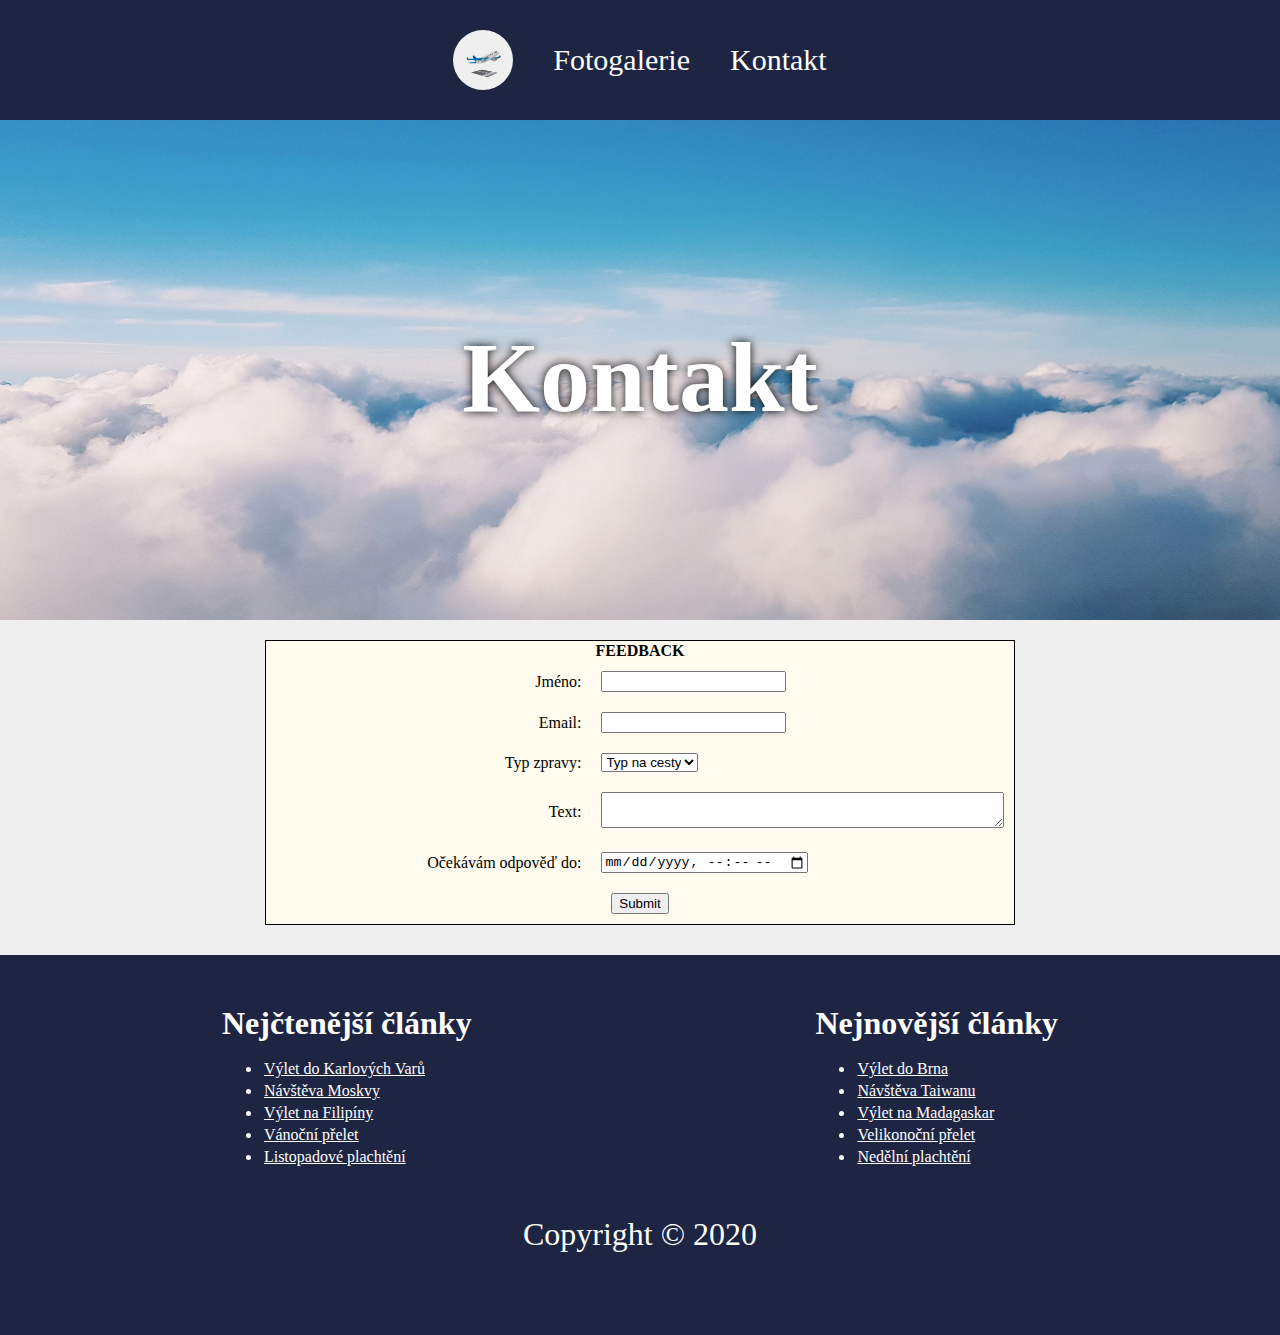
==== cviceni02/form.html @ bea5683b "cviceni02" ====
<!DOCTYPE html>
<html lang="en">
<head>
    <meta charset="UTF-8">
    <title>Pilotův deník</title>
    <link rel="stylesheet" href="css/form.css">
    <link rel="stylesheet" href="css/menu.css">
    <meta name="viewport" content="width=device-width, initial-scale=1.0">
</head>
<body>
    <div id="menu">
        <a href="index.html"><div id="logo"></div></a>

            <label for="hamburger">&#9776;</label>
            <input type="checkbox" id="hamburger"/>

            <nav>
                <a href="fotogalerie.html">Fotogalerie</a>
                <a href="form.html">Kontakt</a>
            </nav>
    </div>

    <div>
        <section id="hero">
            <h1 class="nadpis">Kontakt</h1>
        </section>
    </div>

    <section class="formWrapper">
        <form action="index.html">
        <table>
            <tr>
                <th colspan="2"><label>FEEDBACK</label></th>
            </tr>
            <tr>
                <td class="tdr"><label>Jméno:</label></td>
                <td><input type="text"></td>
            </tr>
            <tr>
                <td class="tdr"><label>Email:</label></td>
                <td><input type="email"></td>
            </tr>
            <tr>
                <td class="tdr"><label>Typ zpravy:</label></td>
                <td>
                    <select>
                        <option>Typ na cesty</option>
                        <option>Nenávistná</option>
                        <option>Pozitivní</option>
                        <option>Jiné</option>
                    </select>
                </td>
            </tr>
            <tr>
                <td class="tdr"><label>Text:</label></td>
                <td><textarea></textarea></td>
            </tr>
            <tr>
                <td class="tdr"><label>Očekávám odpověď do:</label></td>
                <td><input id="datumOdpo" type="datetime-local"></td>
            </tr>
            <tr>
                <td colspan="2" style="text-align: center" ><input type="submit"></td>
            </tr>
        </table>
        </form>
    </section>

    <footer>
        <div id="paticka">
            <div>
                <span class="clanky">Nejčtenější články</span>
                <ul>
                    <li><a href="#">Výlet do Karlových Varů</a></li>
                    <li><a href="#">Návštěva Moskvy</a></li>
                    <li><a href="#">Výlet na Filipíny</a></li>
                    <li><a href="#">Vánoční přelet</a></li>
                    <li><a href="#">Listopadové plachtění</a></li>
                </ul>
            </div>
            <div>
                <span class="clanky">Nejnovější články</span>
                <ul>
                    <li><a href="#">Výlet do Brna</a></li>
                    <li><a href="#">Návštěva Taiwanu</a></li>
                    <li><a href="#">Výlet na Madagaskar</a></li>
                    <li><a href="#">Velikonoční přelet</a></li>
                    <li><a href="#">Nedělní plachtění</a></li>
                </ul>
            </div>
        </div>
        <div id="copyright">
            <p>Copyright © 2020</p>
        </div>
    </footer>
</body>
</html>
---- cviceni02/css/form.css ----
.formWrapper {
    width: 1000px;
    padding-top: 20px;
    padding-bottom: 20px;
    margin: auto;
}

table {
    margin: auto;
    border-spacing: 5px;
    width: 75%;
    border: 1px solid black;
    border-collapse: collapse;
    background: #fffbee;
}

td {
    padding: 10px;
}

table textarea {
    box-sizing: border-box;
    resize: vertical;
    width: 100%;
}

.tdr {
    text-align: right;
    padding-right: 10px;
}

/*RESPONZIVITA*/

@media screen and (max-width: 768px) {

    .formWrapper {
        max-width: 100%;
    }

    table textarea {
        box-sizing: border-box;
        resize: vertical;

    }

}
---- cviceni02/css/menu.css ----
nav {
    display: flex;
}

body {
    margin: 0;
    background: #efefef;
}

#logo::before {
    height: 60px;
    width: 60px;
    background-color: #efefef;
    border-radius: 50%;
    display: flex;
    justify-content: center;
    align-items: center;
    content: "🛫";
    margin: 0;
}

#menu {
    background-color: #1e2543;
    display: flex;
    justify-content: center;
    padding: 30px;
}

#menu label, #menu input {
    display: none;
}

a {
    color: white;
}

#menu a {
    font-size: 30px;
    margin: auto 20px auto 20px;
    text-decoration: none;
}

footer a {
    font-size: 16px;
}

#hero {
    text-align: center;
    background-image: url("../img/stratocumulus.jpg");
    height: 500px;
    background-position: center;
    background-repeat: no-repeat;
    background-size: cover;
}

.nadpis {
    font-size: 100px;
    margin: 0;
    padding-top: 200px;
    color: white;
    text-shadow: 0px 0px 10px black;
}

footer {
    margin-top: 10px;
    padding: 50px;
    background-color: #1e2543;
    color: white;
}

footer li {
    padding: 2px;
}

#paticka {
    display: flex;
    justify-content: space-around;
}

#copyright {
    font-size: 2em;
    text-align: center;
}

.clanky {
    font-size: 2em;
    font-weight: bold;
}

/*RESPONZIVITA*/

@media screen and (max-width: 768px) {

    #menu label {
        position: absolute;
        right: 20px;
        display: inline-block;
        color: white;
        border-style: solid;
        border-color: #262d53;
        font-style: normal;
        font-size: 2em;
        padding: 10px;
    }

    nav a {
        box-sizing: border-box;
        display: block;
        width: 100%;
        text-align: center;
        padding-bottom: 30px;
    }

    nav {
        display: none;
    }

    #menu input:checked ~ nav {
        display: block;
        margin-right: 100px;
    }

    .nadpis {
        font-size: 4em;
    }

    #paticka {
        flex-direction: column;
    }

    footer li {
        padding: 10px;
    }
}
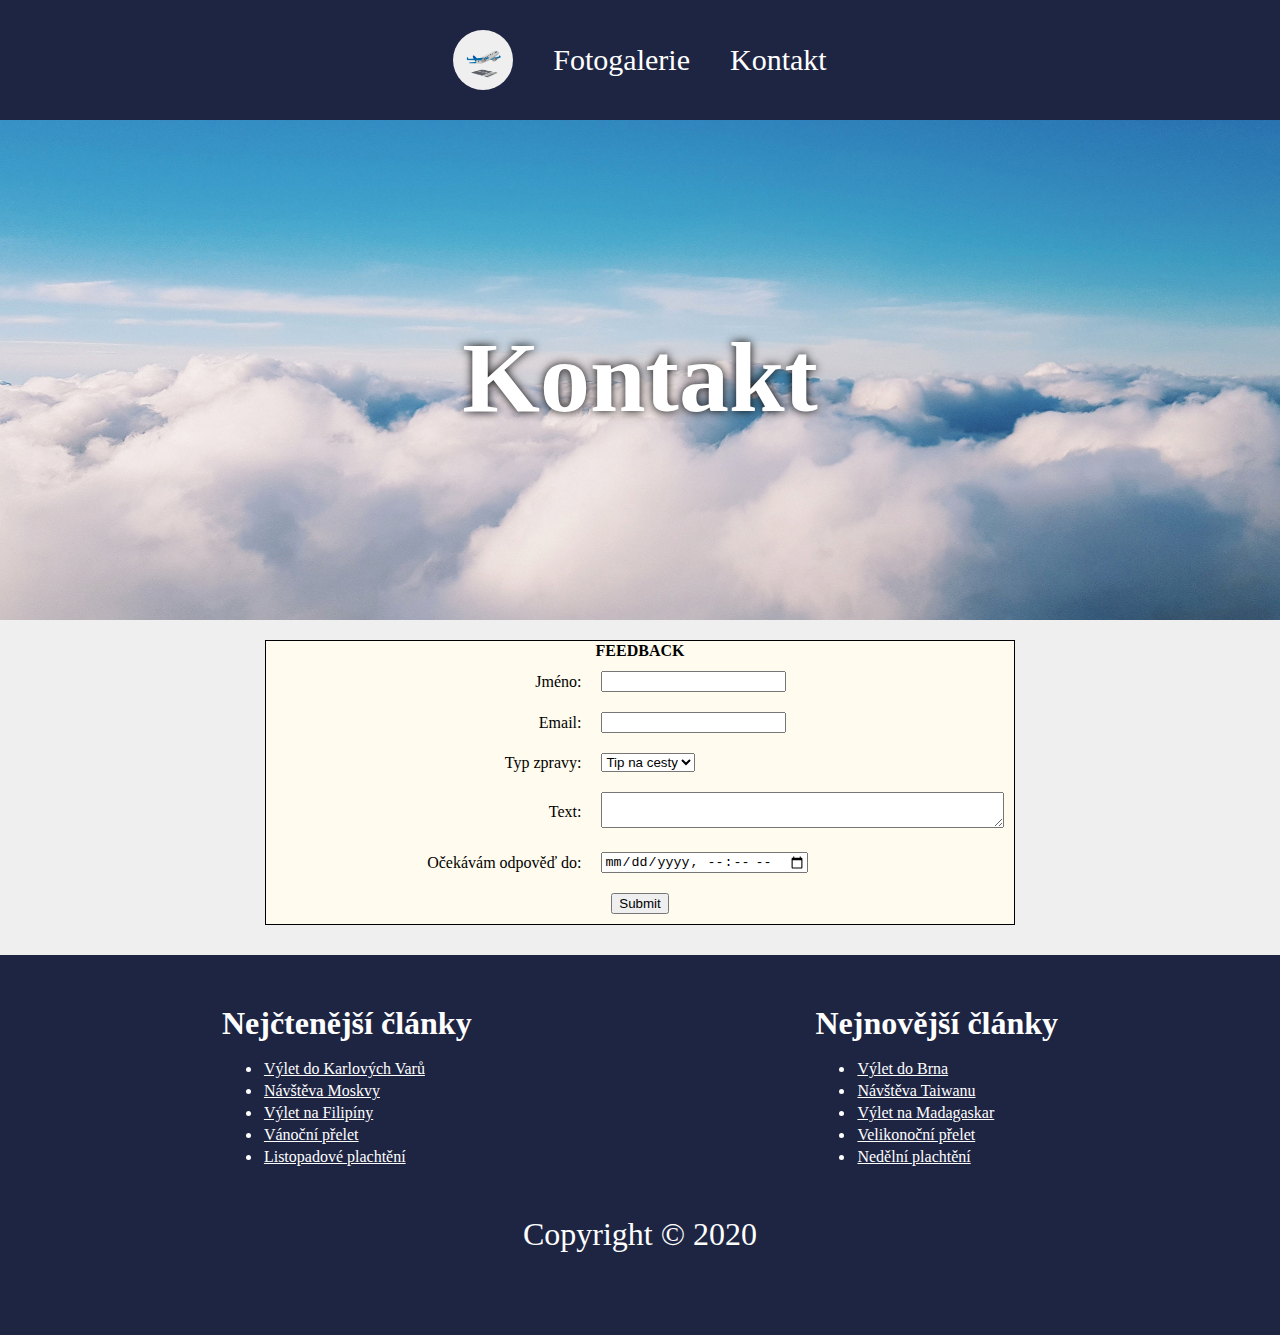
==== commit 33e90015: "uprava" ====
--- a/cviceni02/form.html
+++ b/cviceni02/form.html
@@ -44,7 +44,7 @@
                 <td class="tdr"><label>Typ zpravy:</label></td>
                 <td>
                     <select>
-                        <option>Typ na cesty</option>
+                        <option>Tip na cesty</option>
                         <option>Nenávistná</option>
                         <option>Pozitivní</option>
                         <option>Jiné</option>
